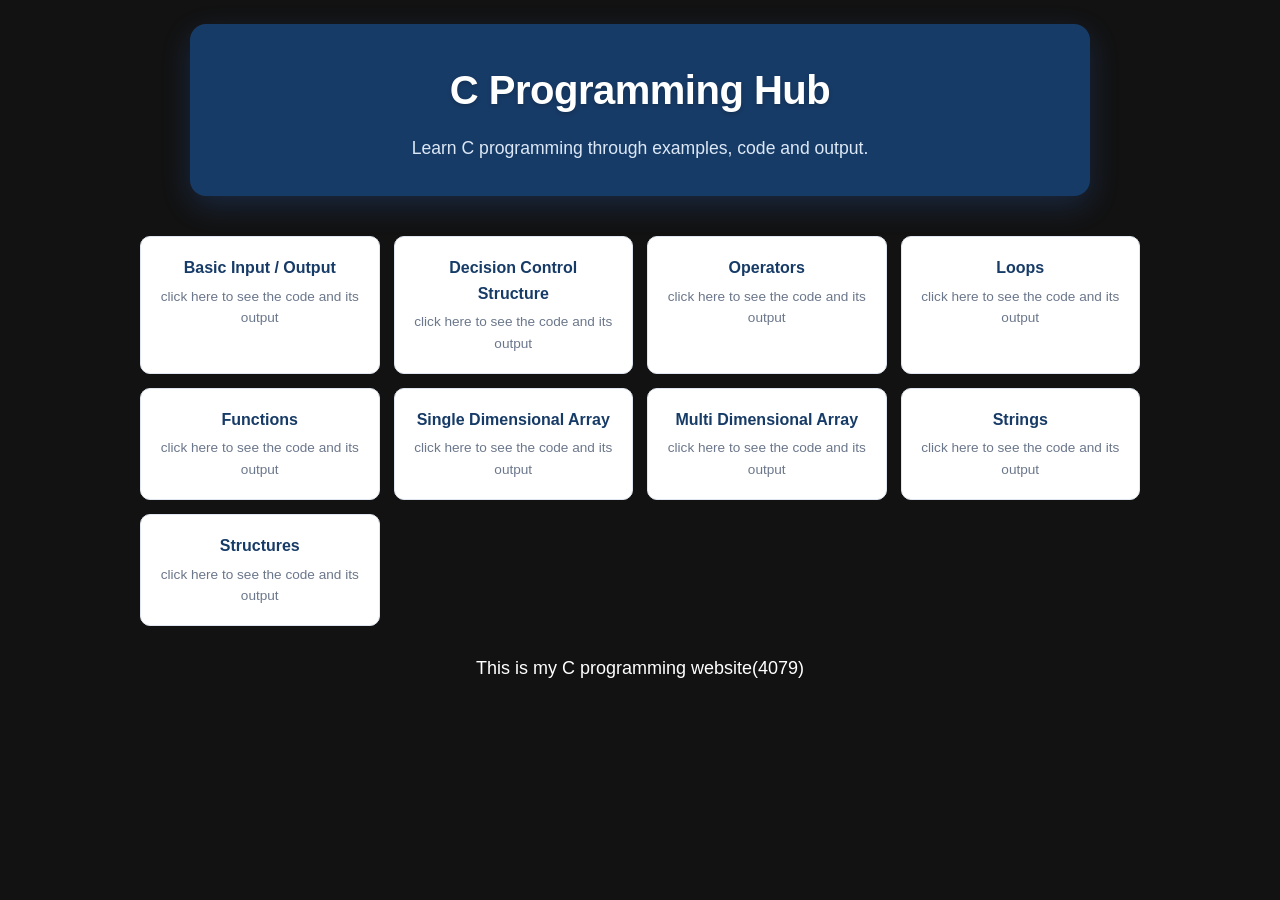
==== index.html @ eccab7ce "Add files via upload" ====
<!DOCTYPE html>
<html lang="hi">
 <head>
  <title>
   C Programming Hub
  </title>
  <meta content="width=device-width, initial-scale=1" name="viewport"/>
  <link href="style.css" rel="stylesheet"/>
 </head>
 <body class="home" style="text-align: center;">
  <header class="site-header">
   <h1>
    C Programming Hub
   </h1>
   <p>
    Learn C programming through examples, code and output.
   </p>
  </header>
  <main class="topic-grid">
   <a class="topic-card" href="input,output.HTML">
    Basic Input / Output
    <span>
     click here to see the code and its output
    </span>
   </a>
   <a class="topic-card" href="decisioncontrol.html">
    Decision Control Structure
    <span>
     click here to see the code and its output
    </span>
   </a>
   <a class="topic-card" href="operators.html">
    Operators
    <span>
     click here to see the code and its output
    </span>
   </a>
   <a class="topic-card" href="loops.html">
    Loops
    <span>
     click here to see the code and its output
    </span>
   </a>
   <a class="topic-card" href="functions.html">
    Functions
    <span>
     click here to see the code and its output
    </span>
   </a>
   <a class="topic-card" href="singlearray.html">
    Single Dimensional Array
    <span>
     click here to see the code and its output
    </span>
   </a>
   <a class="topic-card" href="multiarray.html">
    Multi Dimensional Array
    <span>
    click here to see the code and its output
    </span>
   </a>
   <a class="topic-card" href="strings.html">
    Strings
    <span>
     click here to see the code and its output
    </span>
   </a>
   <a class="topic-card" href="structures.html">
    Structures
    <span>
    click here to see the code and its output
    </span>
   </a>
  </main>
  <p class="footer">
   This is my C programming website(4079)
  </p>
 </body>
</html>
---- style.css ----
* {
    box-sizing: border-box
}

body {
    margin: 0;
    padding: 24px;
    font-family: Arial, Helvetica, sans-serif;
    background: light-grey;
    color: #20283a;
    line-height: 1.6
}

h1 {
    margin: 0 auto 22px;
    text-align: center;
    color: #173b67;
    font-size: clamp(1.6rem, 3vw, 2.25rem)
}

h2 {
    font-size: 1.05rem;
    color: #173b67;
    margin: 0
}

h3 {
    font-size: .9rem;
    margin: 12px 0 6px;
    color: #394b63
}

hr {
    border: 0;
    border-top: 1px solid #e2e7f0;
    margin: 22px 0
}

.site-header {
    max-width: 900px;
    margin: 0 auto 40px auto;
    padding: 35px 24px;
    background: linear-gradient(135deg, #1e40af 0%, #3b82f6 100%);
    border: none;
    border-radius: 16px;
	box-shadow: 0 10px 30px rgba(59, 130, 246, 0.2);
	text-align: center;
}

.site-header p {
font-size: 1.1rem; 
    font-weight: 500;
    color: #e2e8f0;
    margin: 0;
    opacity: 0.9px;
    line-height: 1.6;
   }
.site-header h1 {
    font-size: 2.5rem; 
    font-weight: 800; 
    color: #ffffff; 
    margin: 0 0 12px 0; 
    letter-spacing: -0.5px;
    text-shadow: 0 2px 4px rgba(0, 0, 0, 0.2); }
.home-link {
    display: inline-block;
    margin-bottom: 12px;
    color: #000000;
   font-size: 18px;
    font-weight: 800;
	position: fixed;
	top: 20px;
	left: 20px;
	z-index:1000;
}

.home-link:hover {
    text-decoration: underline
}

.content {
    max-width: 1100px;
    margin: 0 auto
}
.question-card {
    background: #fff;
    border: 3px solid #e0e6ef;
    border-radius: 10px;
    padding: 18px;
    margin: 16px 0;
    box-shadow: 0 2px 7px #243b5308
}

.question-title {
    padding-bottom: 12px;
    border-bottom: 1px solid #edf0f5
}

.code-panel,
.output-panel {
    margin-top: 14px;
    border: 2px solid #e2e7ef;
    border-radius: 8px;
    overflow: hidden
}

.panel-label {
    padding: 7px 12px;
    margin: 0;
    background: #eef3f9;
    color: #24476e;
    font-weight: 900;
    font-size: 18
}

.code-panel pre,
.output-panel pre {
    margin: 0;
    padding: 14px;
    overflow-x: auto;
    white-space: pre-wrap;
    overflow-wrap: anywhere;
    font-family: Consolas, 'Courier New', monospace;
    font-size: .9rem;
    background: #fbfcfe;
    color: #222b38

}

.output-panel .panel-label {
    background: #f1f7f1;
    color: black
}

body.home {
    background: #121212;
}

.home .site-header {
    background: #173b67;
    color: #fff;
    border: 0;
    padding: 34px 24px
}

.home .site-header h1 {
    color: #fff
}

.home .site-header p {
    color: #dce8f6
}

.topic-grid {
    max-width: 1000px;
    margin: 0 auto;
    display: grid;
    grid-template-columns: repeat(auto-fit, minmax(220px, 1fr));
    gap: 14px
}

.topic-card {
    display: block;
    padding: 18px;
    background: #fff;
    border: 1px solid #e0e6ef;
    border-radius: 10px;
    color: #173b67;
    text-decoration: none;
    font-weight: 700;
    transition: background .15s, border-color .15s
}

.topic-card:hover {
    background: #edf4fc;
    border-color: #9cb8d8
}

.topic-card span {
    display: block;
    font-size: .85rem;
    font-weight: 400;
    color: #6b778b;
    margin-top: 5px
}

.footer {
    max-width: 1000px;
    margin: 28px auto 0;
    text-align: center;
    color: white;
    font-size: 18px
}

@media(max-width:600px) {
    body {
        padding: 12px
    }

    .site-header {
        padding: 18px
    }

    .question-card {
        padding: 13px
    }
}
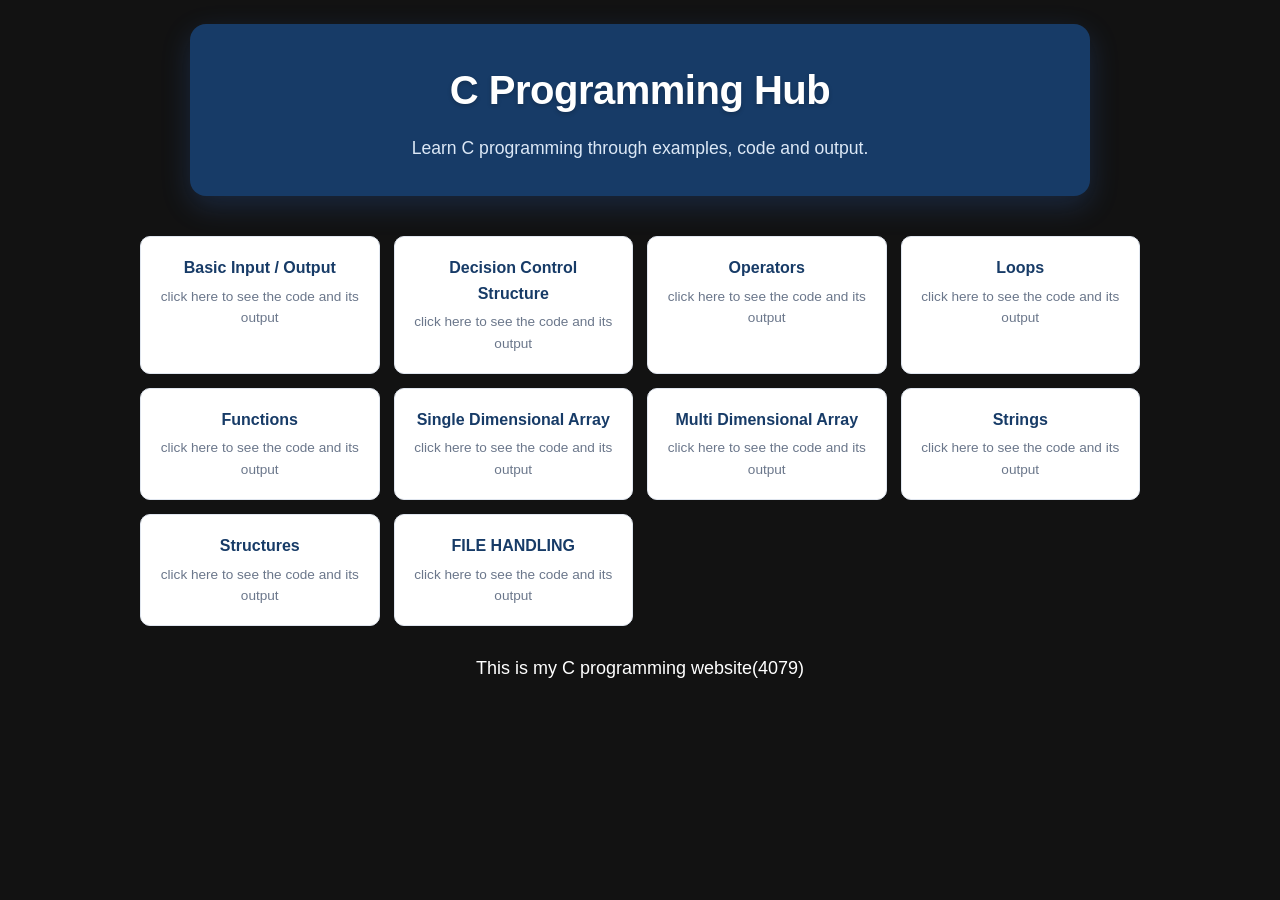
==== commit efeb575c: "Update index.html" ====
--- a/index.html
+++ b/index.html
@@ -70,6 +70,12 @@
     <span>
     click here to see the code and its output
     </span>
+   </a>  
+   <a class="topic-card" href="filehendling.html">
+    FILE HANDLING
+    <span>
+     click here to see the code and its output
+    </span>
    </a>
   </main>
   <p class="footer">
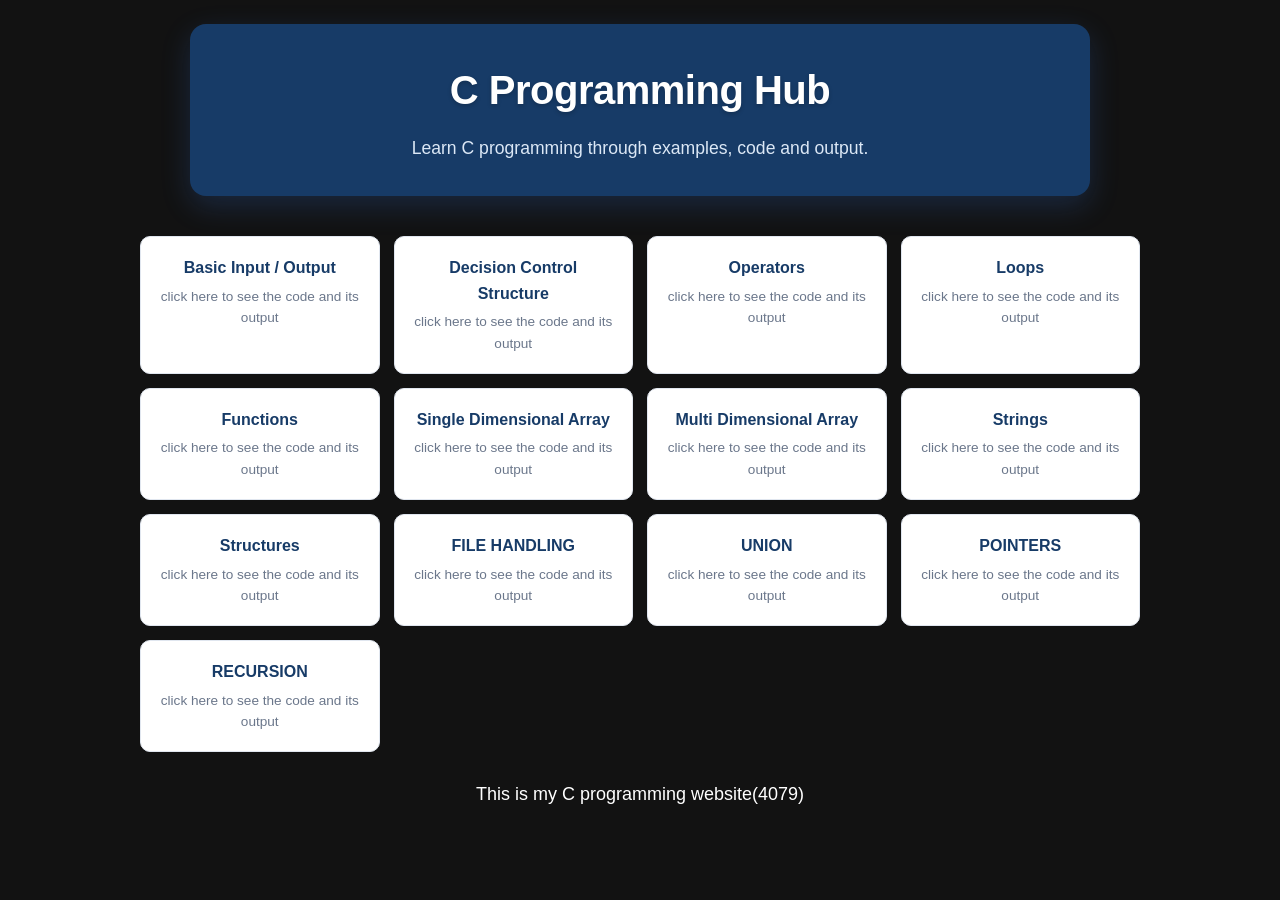
==== commit b96ee111: "Update index.html" ====
--- a/index.html
+++ b/index.html
@@ -2,7 +2,7 @@
 <html lang="hi">
  <head>
   <title>
-   C Programming Hub
+ aryan_C_WEBSITE
   </title>
   <meta content="width=device-width, initial-scale=1" name="viewport"/>
   <link href="style.css" rel="stylesheet"/>
@@ -77,6 +77,24 @@
      click here to see the code and its output
     </span>
    </a>
+   <a class="topic-card" href="union.html">
+  UNION
+    <span>
+     click here to see the code and its output
+    </span>
+   </a>
+   <a class="topic-card" href="pointer.html">
+ POINTERS
+    <span>
+     click here to see the code and its output
+    </span>
+   </a>
+   <a class="topic-card" href="recursion.html">
+    RECURSION
+    <span>
+     click here to see the code and its output
+    </span>
+   </a>
   </main>
   <p class="footer">
    This is my C programming website(4079)
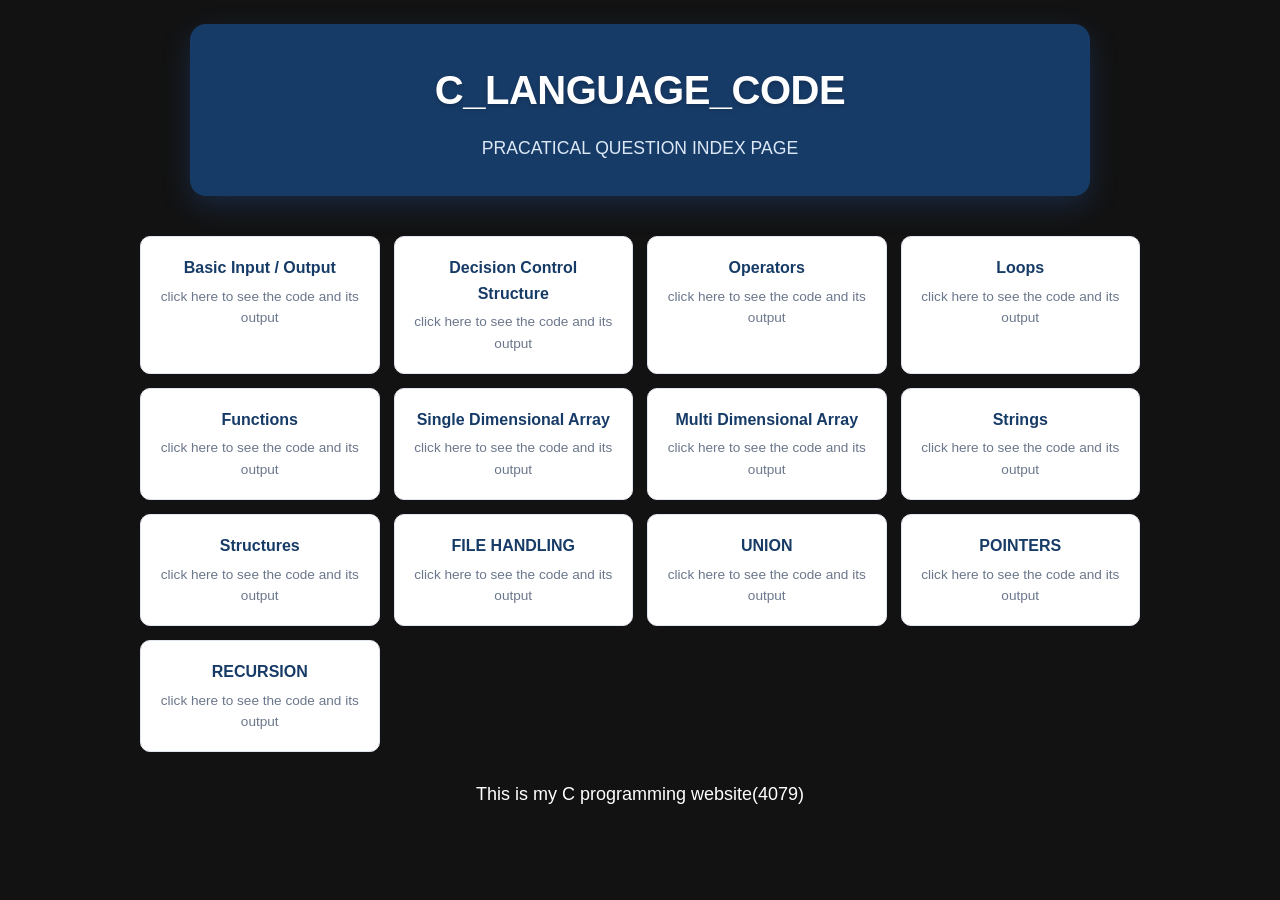
==== commit bdf486af: "Update index.html" ====
--- a/index.html
+++ b/index.html
@@ -10,10 +10,11 @@
  <body class="home" style="text-align: center;">
   <header class="site-header">
    <h1>
-    C Programming Hub
+    C_LANGUAGE_CODE
    </h1>
    <p>
-    Learn C programming through examples, code and output.
+    PRACATICAL QUESTION
+    INDEX PAGE 
    </p>
   </header>
   <main class="topic-grid">
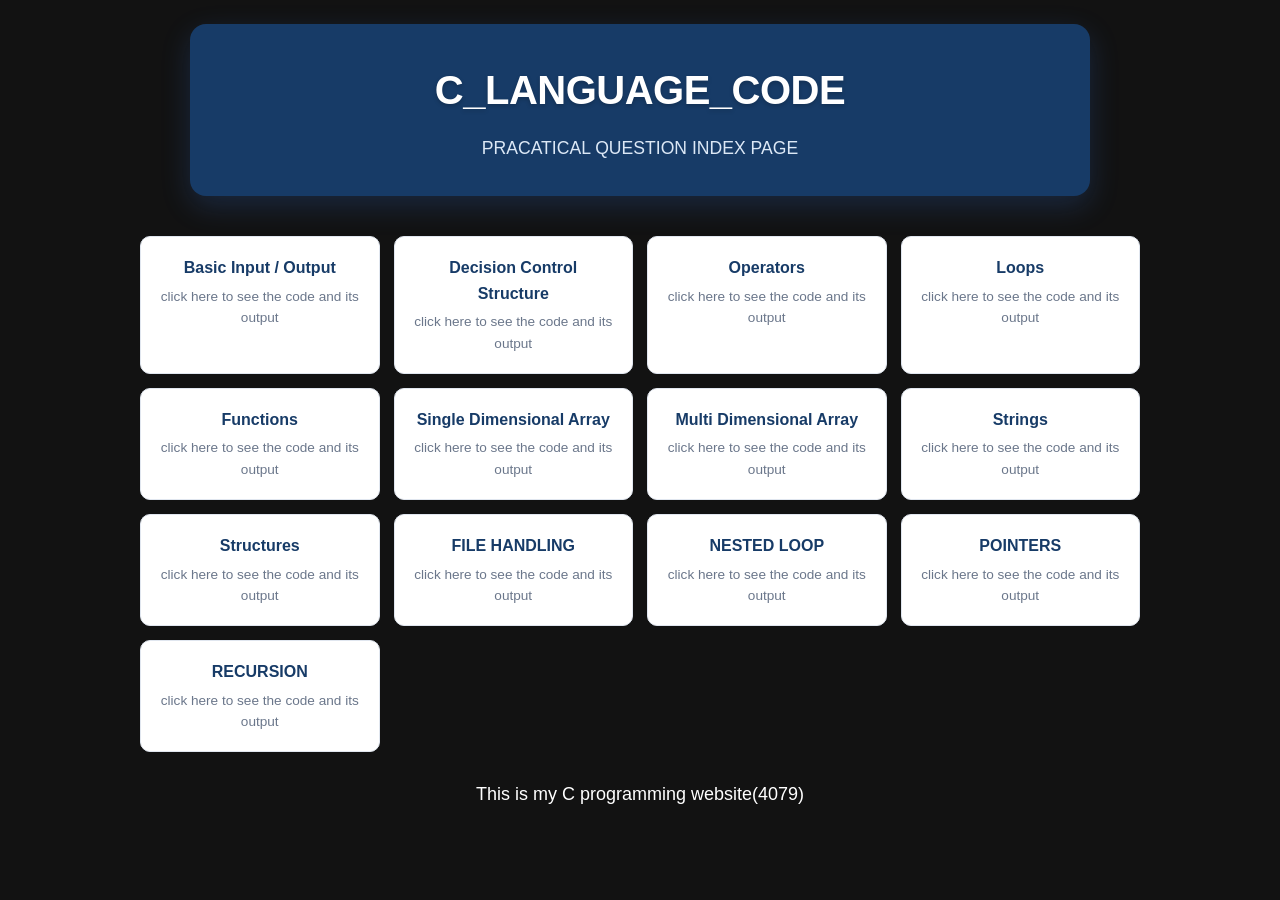
==== commit d13703e6: "Replace 'UNION' link with 'NESTED LOOP' link" ====
--- a/index.html
+++ b/index.html
@@ -78,8 +78,8 @@
      click here to see the code and its output
     </span>
    </a>
-   <a class="topic-card" href="union.html">
-  UNION
+   <a class="topic-card" href="nestedloop.html">
+  NESTED LOOP
     <span>
      click here to see the code and its output
     </span>
